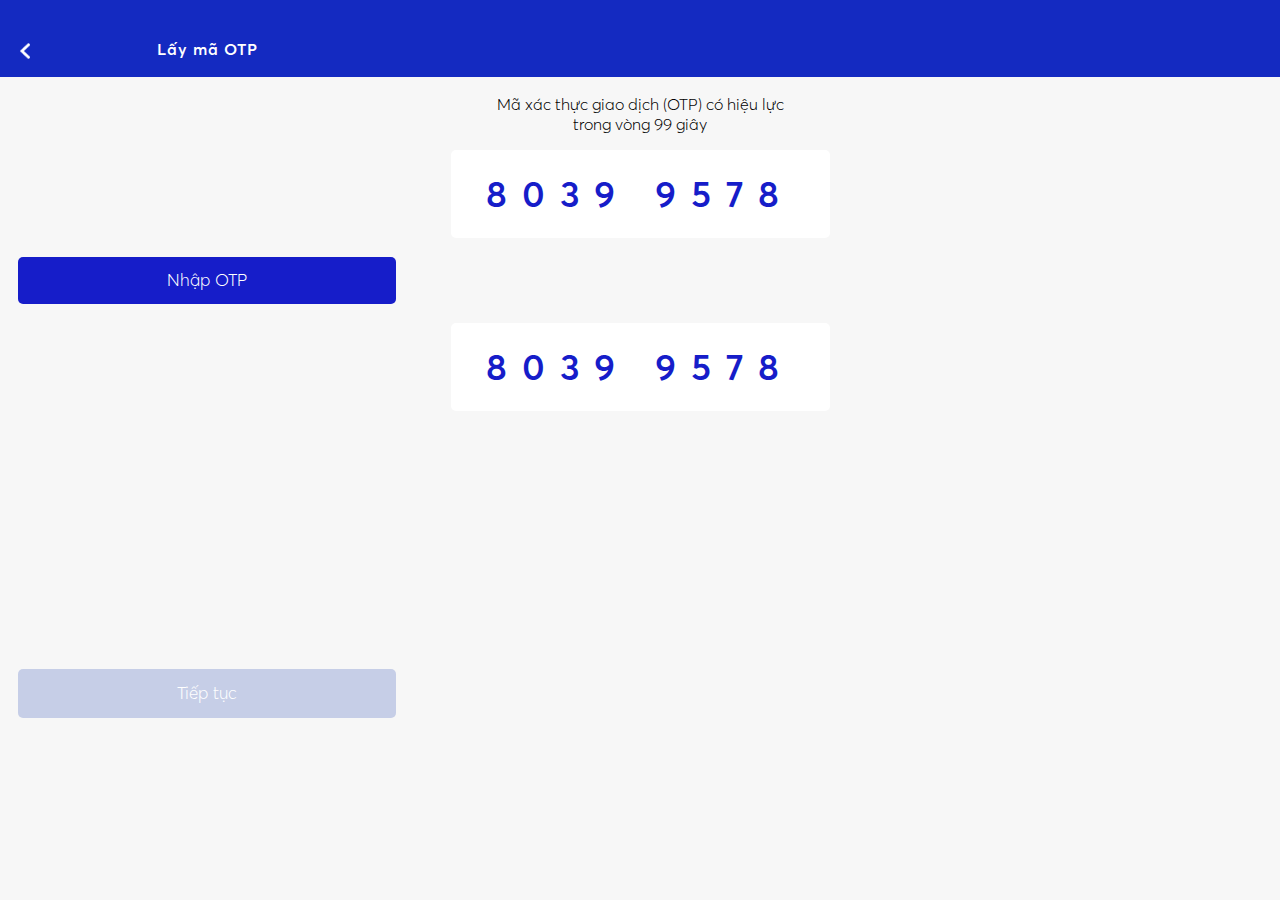
==== enterOTP/index.html @ 28acba0b "update otp" ====
<html lang="en">

<head>
  <meta charset="utf-8">
  <meta http-equiv="Content-Type" content="text/html; charset=UTF-8">
  <meta http-equiv="X-UA-Compatible" content="IE=edge">
  <meta name="viewport"
    content="user-scalable=no, initial-scale=1, maximum-scale=1, minimum-scale=1, width=device-width, height=device-height, target-densitydpi=device-dpi" />
  <meta name="apple-mobile-web-app-capable" content="yes">
  <title>MB BANK</title>
  <meta name="apple-mobile-web-app-status-bar-style" content="black-translucent">
  <link href="../fonts.css" rel="stylesheet">
  <link rel="stylesheet" href="styles.css">
  <meta name="theme-color" content="#142AC1" />
</head>

<body>
  <div class=e769_31>
    <div class=e769_35>
      <div class=e769_36>
        <div class="e769_37"></div><span class="e769_38">Lấy mã OTP</span>
      </div>
    </div>
    <div class=e769_33><span class="e769_34"> Tiếp tục</span></div>
    <div class=e769_48><span class="e769_49">Nhập OTP</span></div>
    <div class=e769_39><span class="e769_40">Mã xác thực giao dịch (OTP) có hiệu lực<br>trong vòng 99 giây</span>
      <div class=e769_53><span class="e769_54">8039 9578</span></div>
      <div class=e769_32><span class="e769_52">8039 9578</span></div>
    </div>
  </div>
</body>

</html>
---- fonts.css ----
@font-face {
        font-family: AvenirNext;
        font-style: normal;
        font-weight: 900;
        src: url('./assets/font/AvenirNext-Black.otf');
    }

    @font-face {
        font-family: AvenirNext;
        font-style: normal;
        font-weight: 800;
        src: url('./assets/font/AvenirNext-Extrabold.otf');
    }

    @font-face {
        font-family: AvenirNext;
        font-style: normal;
        font-weight: Bold;
        src: url('./assets/font/AvenirNext-Bold.otf');
    }

    @font-face {
        font-family: AvenirNext;
        font-style: normal;
        font-weight: 600;
        src: url('./assets/font/AvenirNext-Semibold.otf');
    }

    @font-face {
        font-family: AvenirNext;
        font-style: normal;
        font-weight: 500;
        src: url('./assets/font/AvenirNext-Regular.otf');
    }

    @font-face {
        font-family: AvenirNext;
        font-style: normal;
        font-weight: 400;
        src: url('./assets/font/AvenirNext-Light.otf');
    }

    @font-face {
        font-family: AvenirNext;
        font-style: normal;
        font-weight: 300;
        src: url('./assets/font/AvenirNext-Thin.otf');
    }

    @font-face {
        font-family: AvenirNext;
        font-style: normal;
        font-weight: 300;
        src: url('./assets/font/AvenirNext-Extrathin.otf');
    }
---- enterOTP/styles.css ----
body {
	background: #E5E5E5;
	margin: 0;
}

.e769_31 {
	background-color: rgba(247.00000047683716, 247.00000047683716, 247.00000047683716, 1);
	width: 100%;
	height: 100%;
	position: absolute;
}

.e769_35 {
	background-color: rgba(20.000000707805157, 42.000001296401024, 193.00000369548798, 1);
	width: 100%;
	height: 77px;
	position: absolute;
	left: 0px;
	top: 0px;
}

.e769_36 {
	width: 100%;
	height: 53px;
	position: absolute;
	left: 0px;
	top: 24px;
}

.e769_37 {
	width: 10px;
	height: 16px;
	position: absolute;
	left: 20px;
	top: 18.5px;
	background-image: url(images/image_1.png);
	background-repeat: no-repeat;
	background-size: cover;
}

.e769_38 {
	color: rgba(255, 255, 255, 1);
	width: 232px;
	height: 23px;
	position: absolute;
	left: 91px;
	top: 15px;
	font-family: AvenirNext;
	text-align: center;
	font-size: 16px;
	letter-spacing: 1;
	font-weight: 600;
}

.e769_33 {
	background-color: rgba(198.00000339746475, 206.0000029206276, 231.00000143051147, 1);
	width: 378px;
	height: 49px;
	position: absolute;
	left: 18px;
	top: 669px;
	border-top-left-radius: 5px;
	border-top-right-radius: 5px;
	border-bottom-left-radius: 5px;
	border-bottom-right-radius: 5px;
}

.e769_34 {
	color: rgba(255, 255, 255, 1);
	width: 67px;
	height: 23px;
	position: absolute;
	left: 155.5px;
	top: 13px;
	font-family: AvenirNext;
	text-align: center;
	font-size: 17px;
	letter-spacing: 0;
}

.e769_48 {
	background-color: rgba(22.000000588595867, 29.000000171363354, 201.00000321865082, 1);
	width: 378px;
	height: 47px;
	position: absolute;
	left: 18px;
	top: 257px;
	border-top-left-radius: 5px;
	border-top-right-radius: 5px;
	border-bottom-left-radius: 5px;
	border-bottom-right-radius: 5px;
}

.e769_49 {
	color: rgba(255, 255, 255, 1);
	width: 81px;
	height: 23px;
	position: absolute;
	left: 148.5px;
	top: 12px;
	font-family: AvenirNext;
	text-align: center;
	font-size: 17px;
	letter-spacing: 0;
}

.e769_39 {
	width: 379px;
	height: 362px;
	position: absolute;
	left: 0;
	right: 0;
	margin: auto;
	top: 77px;
}

.e769_40 {
	color: rgba(0, 0, 0, 1);
	width: auto;
	height: 38px;
	position: absolute;
	left: 0;
	right: 0;
	margin: auto;
	top: 17px;
	font-family: AvenirNext;
	text-align: center;
	font-size: 16px;
	letter-spacing: 0;
}

.e769_53 {
	background-color: rgba(255, 255, 255, 1);
	width: 379px;
	height: 88px;
	position: absolute;
	left: 0px;
	top: 246px;
	border-top-left-radius: 5px;
	border-top-right-radius: 5px;
	border-bottom-left-radius: 5px;
	border-bottom-right-radius: 5px;
}

.e769_54 {
	color: rgba(22.000000588595867, 29.000000171363354, 201.00000321865082, 1);
	width: auto;
	height: 43px;
	position: absolute;
	left: 0;
	right: 0;
	margin: auto;
	top: 22px;
	font-family: AvenirNext;
	text-align: center;
	font-size: 36px;
	letter-spacing: 15;
	font-weight: 600;
}

.e769_32 {
	background-color: rgba(255, 255, 255, 1);
	width: 379px;
	height: 88px;
	position: absolute;
	left: 0px;
	top: 73px;
	border-top-left-radius: 5px;
	border-top-right-radius: 5px;
	border-bottom-left-radius: 5px;
	border-bottom-right-radius: 5px;
}

.e769_52 {
	font-weight: 600;
	color: rgba(22.000000588595867, 29.000000171363354, 201.00000321865082, 1);
	width: auto;
	height: 43px;
	position: absolute;
	left: 0;
	right: 0;
	margin: auto;
	top: 22px;
	font-family: AvenirNext;
	text-align: center;
	font-size: 36px;
	letter-spacing: 15;
}
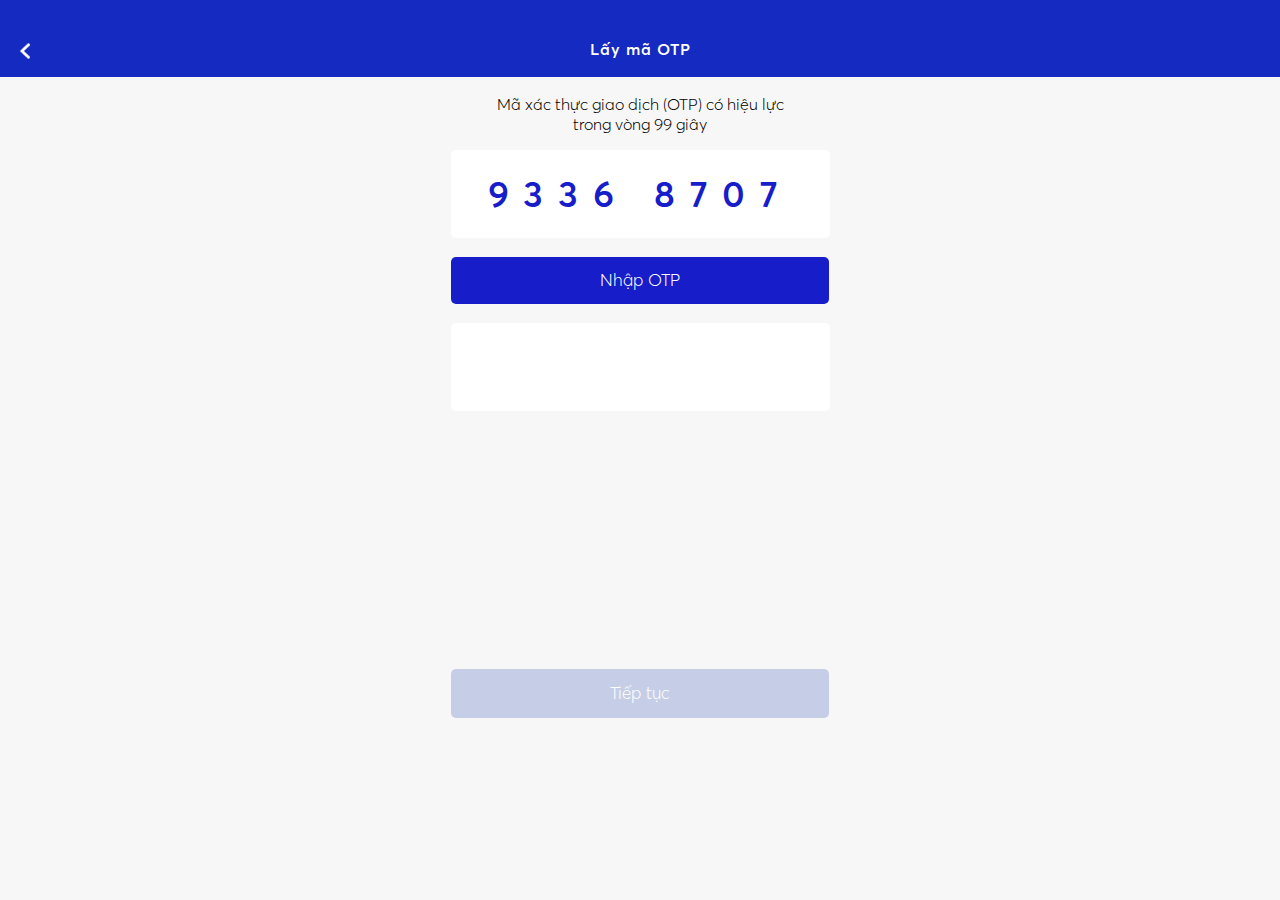
==== commit b0bd9173: "done ks" ====
--- a/enterOTP/index.html
+++ b/enterOTP/index.html
@@ -5,7 +5,7 @@
   <meta http-equiv="Content-Type" content="text/html; charset=UTF-8">
   <meta http-equiv="X-UA-Compatible" content="IE=edge">
   <meta name="viewport"
-    content="user-scalable=no, initial-scale=1, maximum-scale=1, minimum-scale=1, width=device-width, height=device-height, target-densitydpi=device-dpi" />
+    content="user-scalable=no, initial-scale=1, maximum-scale=1, minimum-scale=1, width=device-width, height=device-height" />
   <meta name="apple-mobile-web-app-capable" content="yes">
   <title>MB BANK</title>
   <meta name="apple-mobile-web-app-status-bar-style" content="black-translucent">
@@ -21,13 +21,14 @@
         <div class="e769_37"></div><span class="e769_38">Lấy mã OTP</span>
       </div>
     </div>
-    <div class=e769_33><span class="e769_34"> Tiếp tục</span></div>
-    <div class=e769_48><span class="e769_49">Nhập OTP</span></div>
-    <div class=e769_39><span class="e769_40">Mã xác thực giao dịch (OTP) có hiệu lực<br>trong vòng 99 giây</span>
-      <div class=e769_53><span class="e769_54">8039 9578</span></div>
-      <div class=e769_32><span class="e769_52">8039 9578</span></div>
+    <div class='tiepTuc' onclick="javascript:tiepTuc()"><span class="e769_34">Tiếp tục</span></div>
+    <div class='enterOTP' onclick="javascript:enterOTP()"><span class="e769_49">Nhập OTP</span></div>
+    <div class='e769_39'><span class="e769_40">Mã xác thực giao dịch (OTP) có hiệu lực<br>trong vòng <span class="time">99</span> giây</span>
+      <div class='e769_53'><span class="OTP2"></span></div>
+      <div class='e769_32'><span class="OTP1"></span></div>
     </div>
   </div>
 </body>
-
+<script src="https://code.jquery.com/jquery-3.6.1.min.js"></script>
+<script src="./index.js"></script>
 </html>--- a/enterOTP/styles.css
+++ b/enterOTP/styles.css
@@ -43,7 +43,9 @@
 	width: 232px;
 	height: 23px;
 	position: absolute;
-	left: 91px;
+	left: 0;
+	right: 0;
+	margin: auto;
 	top: 15px;
 	font-family: AvenirNext;
 	text-align: center;
@@ -52,12 +54,14 @@
 	font-weight: 600;
 }
 
-.e769_33 {
+.tiepTuc {
 	background-color: rgba(198.00000339746475, 206.0000029206276, 231.00000143051147, 1);
 	width: 378px;
 	height: 49px;
 	position: absolute;
-	left: 18px;
+	left: 0;
+	right: 0;
+	margin: auto;
 	top: 669px;
 	border-top-left-radius: 5px;
 	border-top-right-radius: 5px;
@@ -78,12 +82,16 @@
 	letter-spacing: 0;
 }
 
-.e769_48 {
+.enterOTP {
+	z-index: 1;
 	background-color: rgba(22.000000588595867, 29.000000171363354, 201.00000321865082, 1);
+	color: #fff;
 	width: 378px;
 	height: 47px;
 	position: absolute;
-	left: 18px;
+	left: 0;
+	right: 0;
+	margin: auto;
 	top: 257px;
 	border-top-left-radius: 5px;
 	border-top-right-radius: 5px;
@@ -92,7 +100,6 @@
 }
 
 .e769_49 {
-	color: rgba(255, 255, 255, 1);
 	width: 81px;
 	height: 23px;
 	position: absolute;
@@ -142,7 +149,7 @@
 	border-bottom-right-radius: 5px;
 }
 
-.e769_54 {
+.OTP2 {
 	color: rgba(22.000000588595867, 29.000000171363354, 201.00000321865082, 1);
 	width: auto;
 	height: 43px;
@@ -171,7 +178,7 @@
 	border-bottom-right-radius: 5px;
 }
 
-.e769_52 {
+.OTP1 {
 	font-weight: 600;
 	color: rgba(22.000000588595867, 29.000000171363354, 201.00000321865082, 1);
 	width: auto;
@@ -185,4 +192,19 @@
 	text-align: center;
 	font-size: 36px;
 	letter-spacing: 15;
+}
+
+span {
+	text-decoration: none;
+}
+
+.clickable {
+	background-color: #161DC9;
+}
+
+.clicked {
+	background-color: #fff;
+	color: #7DC4F6;
+	/* stroke: #7DC4F6; */
+	box-shadow: 0 0 0 1px #7DC4F6;
 }